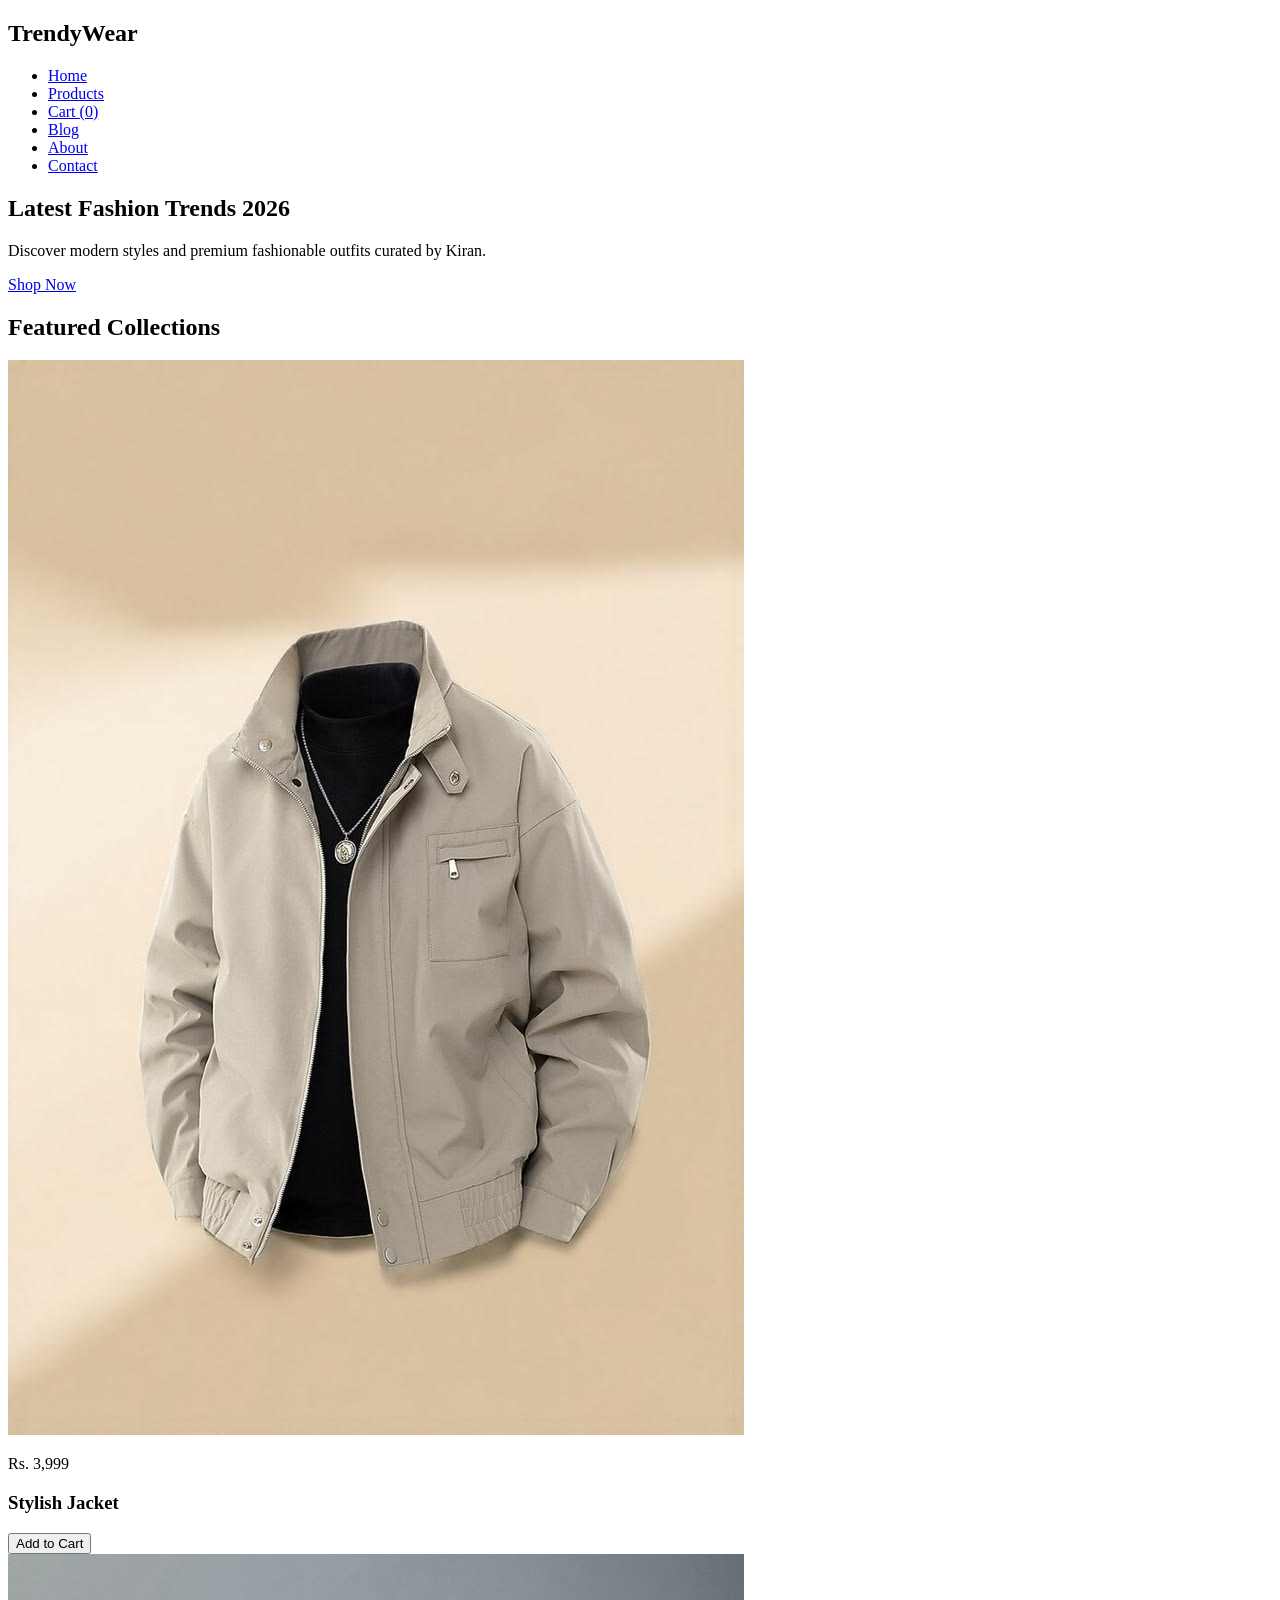
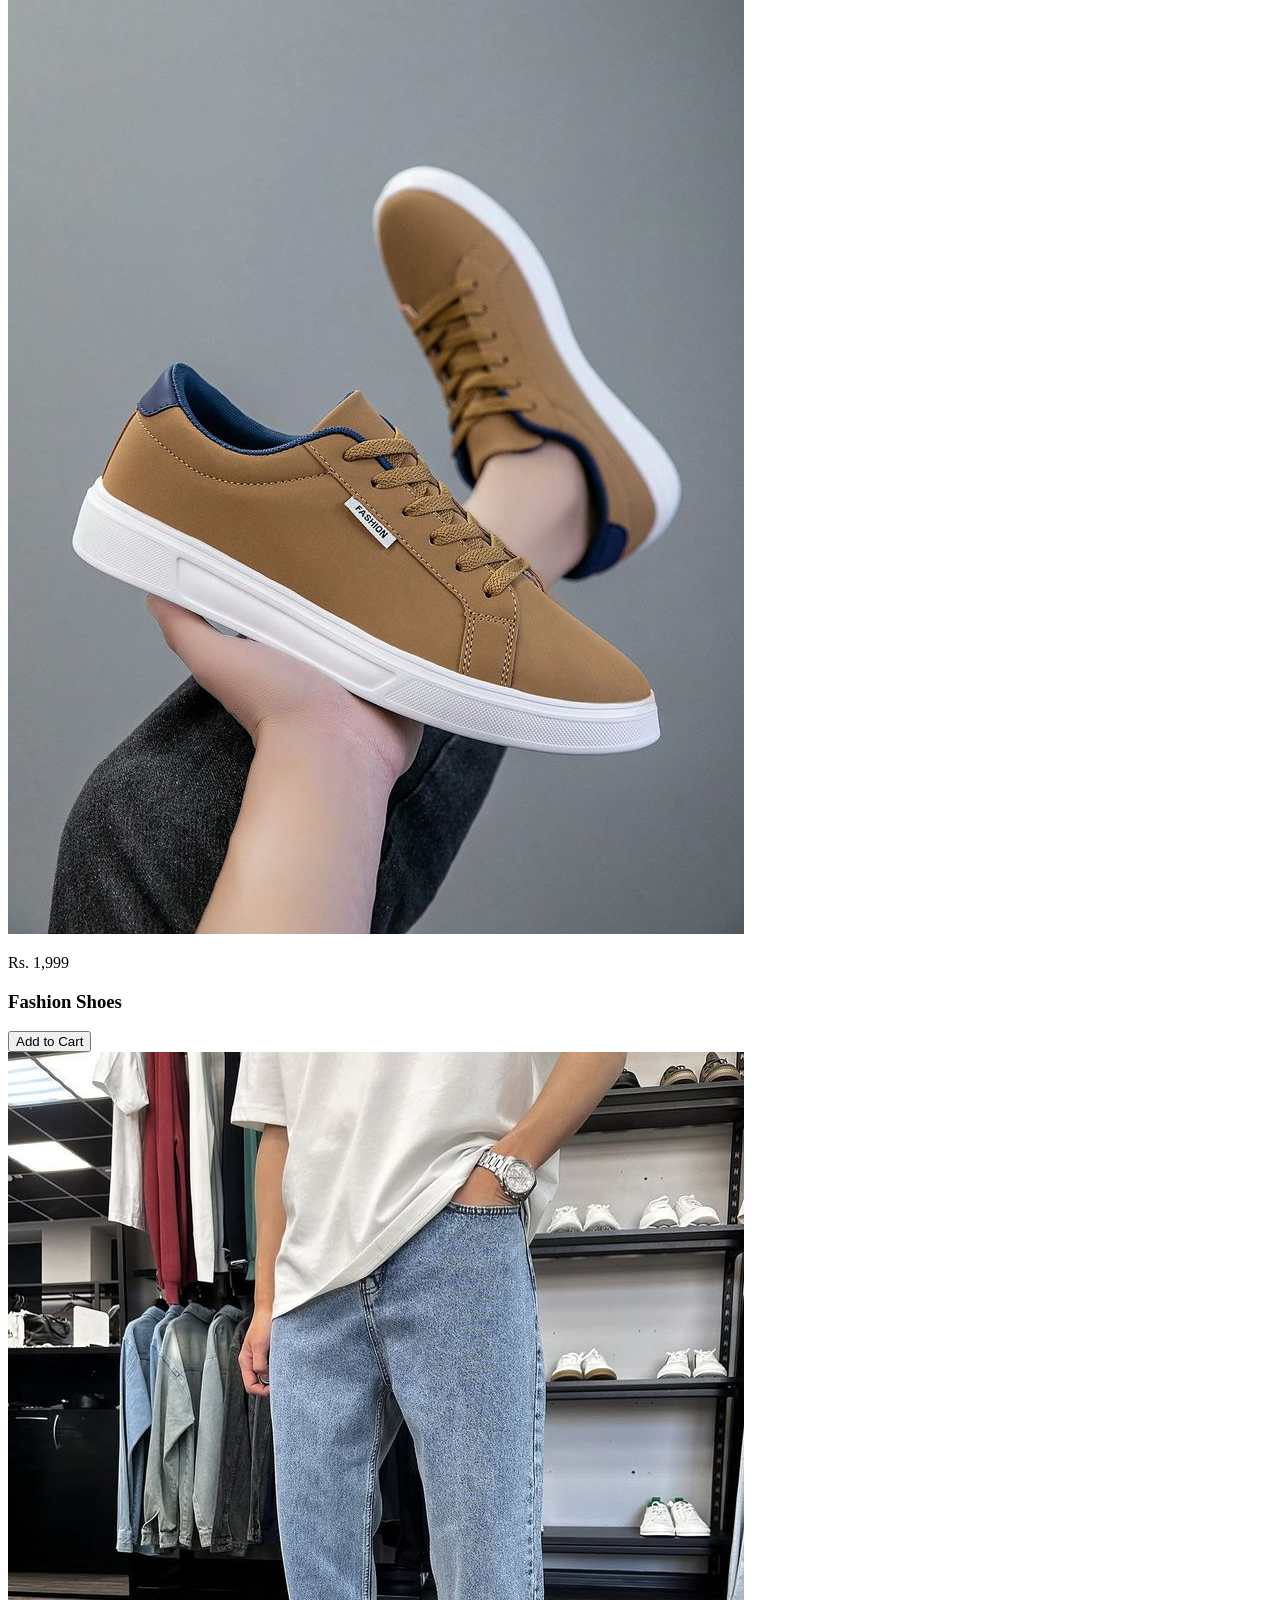
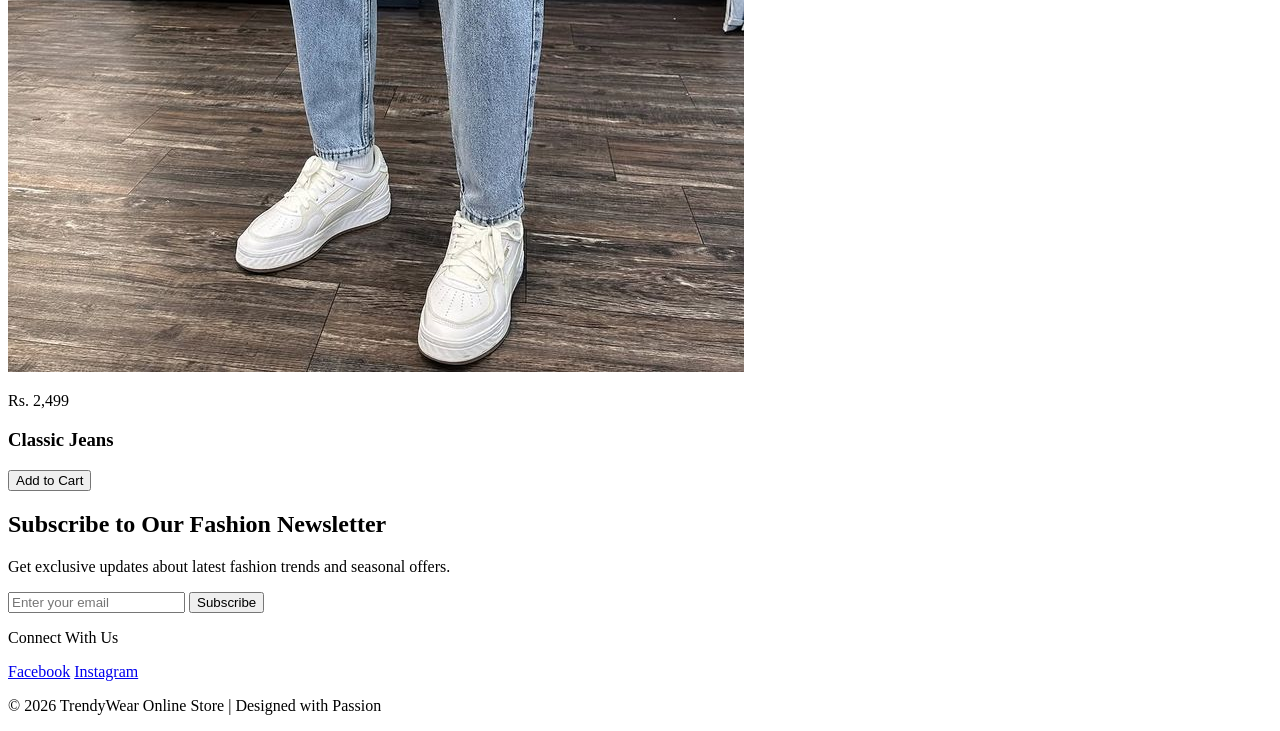
==== index.html @ 724e1f6a "Add files via upload" ====
<!DOCTYPE html>
<html lang="en">
<head>
    <meta charset="UTF-8">
    <meta name="viewport" content="width=device-width, initial-scale=1.0">
    
    <title>TrendyWear | Best Online Fashion Store for Modern Styles</title>
    <meta name="title" content="TrendyWear | Best Online Fashion Store for Modern Styles">
    <meta name="description" content="Shop the latest fashion trends at TrendyWear. Discover stylish jackets, casual t-shirts, classic jeans, and premium shoes for men and women. Quality meets affordability.">
    <meta name="keywords" content="online fashion store, trendy clothing India, stylish jackets for men, casual t-shirts, fashion shoes, affordable luxury wear, TrendyWear, Jalandhar fashion store">
    <meta name="author" content="Kiran">
    <meta name="robots" content="index, follow">

    <meta property="og:type" content="website">
    <meta property="og:url" content="https://yourwebsite.vercel.app/"> <meta property="og:title" content="TrendyWear | Online Fashion Store">
    <meta property="og:description" content="Discover modern styles and fashionable outfits. High-quality fashion delivered to your doorstep.">
    <meta property="og:image" content="image/jacket.jpg">

    <meta property="twitter:card" content="summary_large_image">
    <meta property="twitter:title" content="TrendyWear | Online Fashion Store">
    <meta property="twitter:description" content="Shop the latest fashion trends at TrendyWear. Quality fashion for the modern generation.">
    <meta property="twitter:image" content="image/jacket.jpg">

    <link rel="icon" type="image/x-icon" href="image/favicon.ico">
    <link rel="stylesheet" href="style.css">
</head>
<body>

<header>
    <nav class="navbar">
        <h1 class="logo">TrendyWear</h1>
        <ul class="nav-links">
            <li><a href="index.html">Home</a></li>
            <li><a href="products.html">Products</a></li>
            <li><a href="cart.html">Cart</a></li>
            <li><a href="blog.html">Blog</a></li>
            <li><a href="about.html">About</a></li>
            <li><a href="contact.html">Contact</a></li>
        </ul>
    </nav>
</header>

<section class="hero">
    <div class="hero-content">
        <h1>Latest Fashion Trends 2026</h1>
        <p>Discover modern styles and premium fashionable outfits curated by Kiran.</p>
        <a href="products.html" class="cta-btn">Shop Now</a>
    </div>
</section>

<section class="products-section">
    <h2 class="section-title">Featured Collections</h2>
    <div class="product-grid">
        
        <article class="product">
            <img src="image/jacket.jpg" alt="Men's Stylish Leather Jacket - TrendyWear" class="product-img">
            <p class="price">Rs. 3,999</p>
            <h3>Stylish Jacket</h3>
            <button class="cta-btn" onclick="addToCart('Stylish Jacket', 3999)">Add to Cart</button>
        </article>

        <article class="product">
            <img src="image/shoe.jpg" alt="Premium Fashion Shoes for Men - TrendyWear" class="product-img">
            <p class="price">Rs. 1,999</p>
            <h3>Fashion Shoes</h3>
            <button class="cta-btn" onclick="addToCart('Fashion Shoes', 1999)">Add to Cart</button>
        </article>

        <article class="product">
            <img src="image/jean.jpg" alt="Classic Slim Fit Blue Jeans - TrendyWear" class="product-img">
            <p class="price">Rs. 2,499</p>
            <h3>Classic Jeans</h3>
            <button class="cta-btn" onclick="addToCart('Classic Jeans', 2499)">Add to Cart</button>
        </article>

    </div>
</section>

<section class="newsletter">
    <h2>Subscribe to Our Fashion Newsletter</h2>
    <p>Get exclusive updates about latest fashion trends and seasonal offers.</p>
    <div class="newsletter-form">
        <input type="email" placeholder="Enter your email" aria-label="Email for Newsletter">
        <button onclick="subscribe()" class="cta-btn">Subscribe</button>
    </div>
</section>

<footer>
    <p>Connect With Us</p>
    <div class="social-icons">
        <a href="https://www.facebook.com/share/18SJWp3J29/" target="_blank" rel="noopener">Facebook</a>
        <a href="https://www.instagram.com/kiran.__28_/" target="_blank" rel="noopener">Instagram</a>
    </div>
    <p>© 2026 TrendyWear Online Store | Designed with Passion</p>
</footer>

<script src="script.js"></script>
</body>
</html>
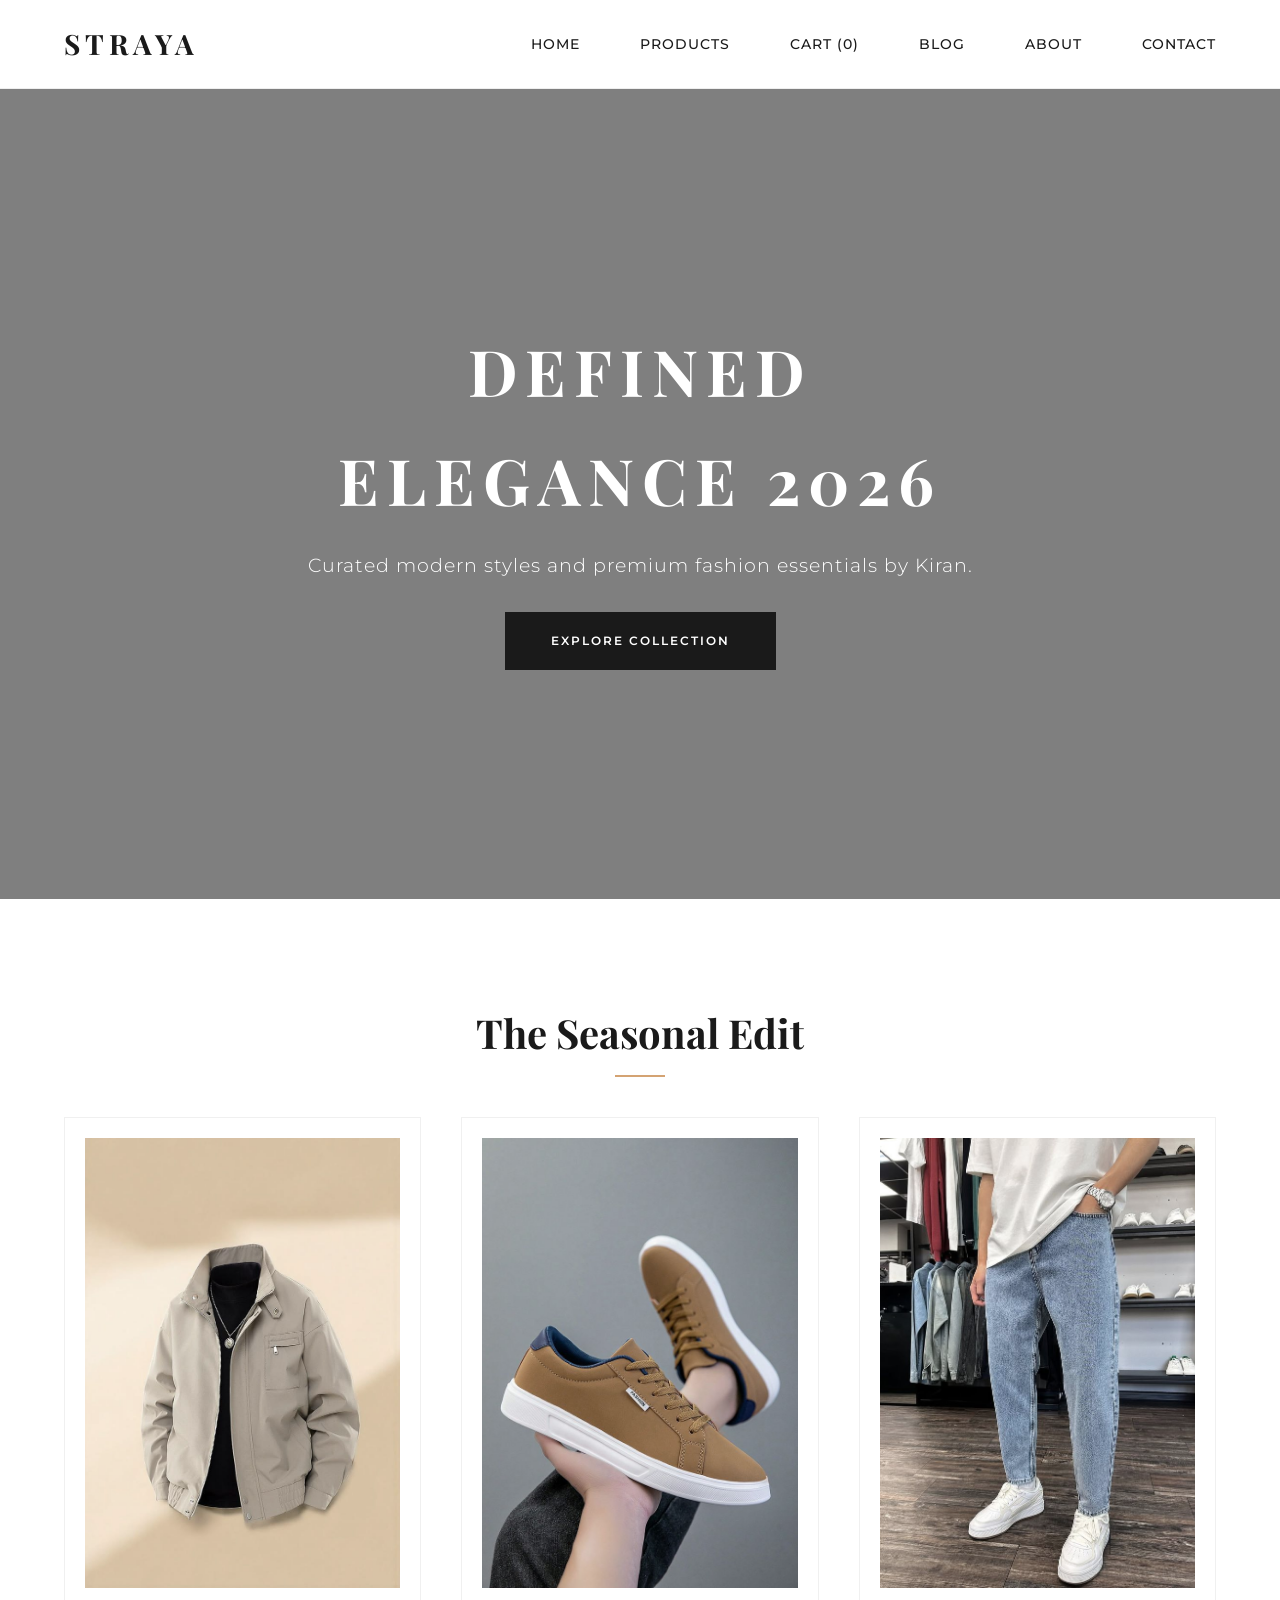
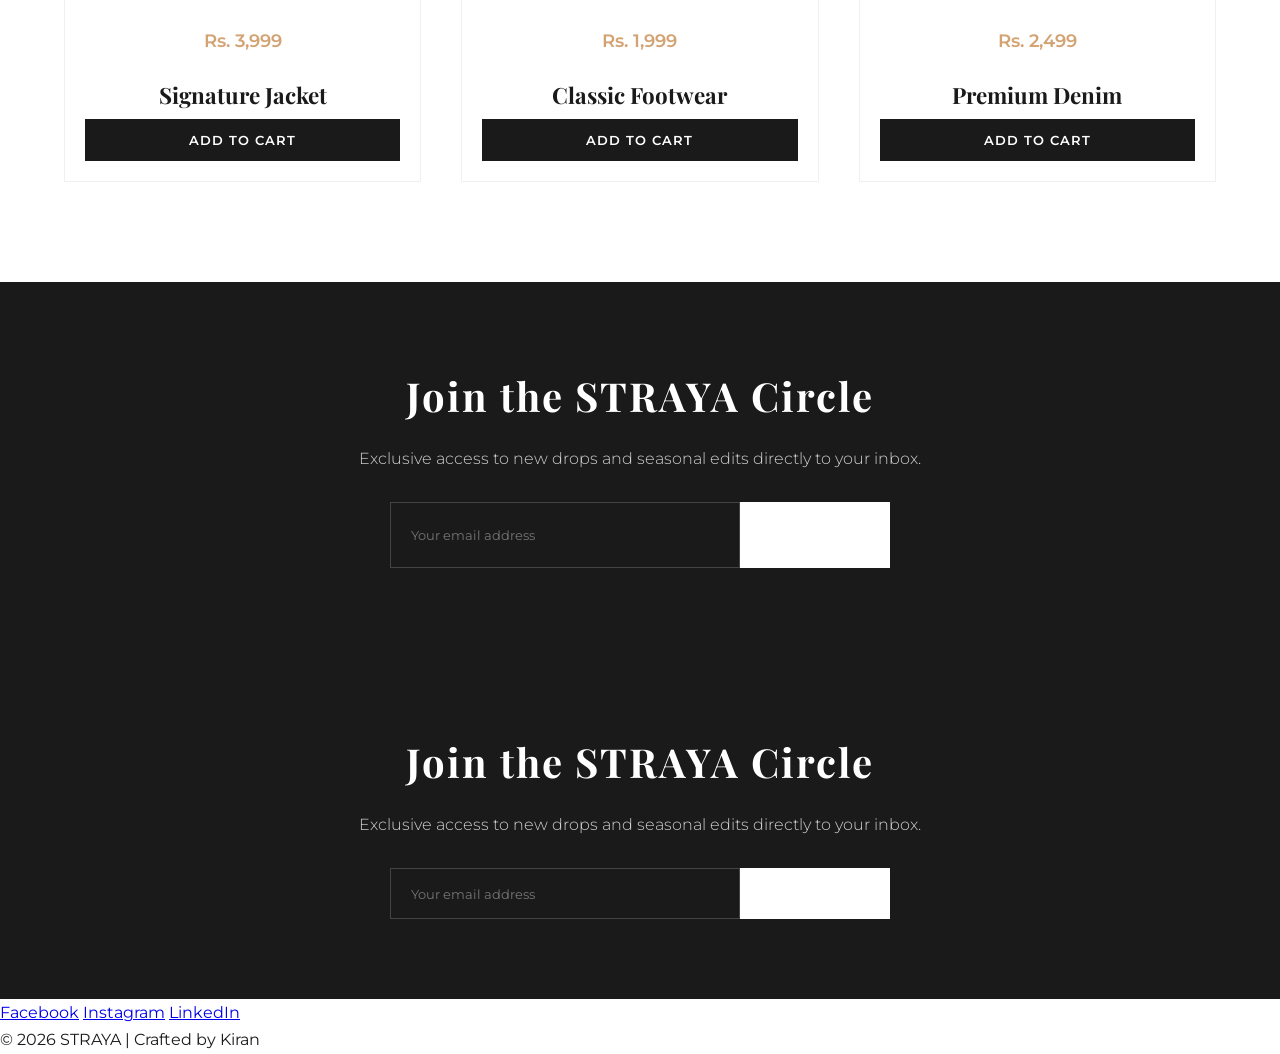
==== commit fe1a3eb7: "Add files via upload" ====
--- a/index.html
+++ b/index.html
@@ -3,32 +3,41 @@
 <head>
     <meta charset="UTF-8">
     <meta name="viewport" content="width=device-width, initial-scale=1.0">
+    <meta name="google-site-verification" content="-KeDakmMPzMtZNFGrNU8UCCrCk9rM0FX6TGYZa1ijm0" />
     
-    <title>TrendyWear | Best Online Fashion Store for Modern Styles</title>
-    <meta name="title" content="TrendyWear | Best Online Fashion Store for Modern Styles">
-    <meta name="description" content="Shop the latest fashion trends at TrendyWear. Discover stylish jackets, casual t-shirts, classic jeans, and premium shoes for men and women. Quality meets affordability.">
-    <meta name="keywords" content="online fashion store, trendy clothing India, stylish jackets for men, casual t-shirts, fashion shoes, affordable luxury wear, TrendyWear, Jalandhar fashion store">
-    <meta name="author" content="Kiran">
+    <title>STRAYA | Curated Modern Fashion Label</title>
+    <meta name="title" content="STRAYA | Curated Modern Fashion Label">
+    <meta name="description" content="Discover STRAYA, your destination for premium modern fashion for Men. Shop curated jackets, classic denim, and luxury footwear designed for the modern generation.">
+    <meta name="keywords" content="STRAYA,Men Faishon, modern fashion label, luxury clothing India, premium streetwear, stylish jackets, fashion trends 2026, minimalist fashion">
+    <meta name="author" content="Kiran ">
     <meta name="robots" content="index, follow">
 
     <meta property="og:type" content="website">
-    <meta property="og:url" content="https://yourwebsite.vercel.app/"> <meta property="og:title" content="TrendyWear | Online Fashion Store">
-    <meta property="og:description" content="Discover modern styles and fashionable outfits. High-quality fashion delivered to your doorstep.">
+    <meta property="og:url" content="https://straya.vercel.app/"> 
+    <meta property="og:title" content="STRAYA | Modern Fashion Label">
+    <meta property="og:description" content="Define your essence with STRAYA. Explore our curated collections of premium fashion.">
     <meta property="og:image" content="image/jacket.jpg">
 
     <meta property="twitter:card" content="summary_large_image">
-    <meta property="twitter:title" content="TrendyWear | Online Fashion Store">
-    <meta property="twitter:description" content="Shop the latest fashion trends at TrendyWear. Quality fashion for the modern generation.">
+    <meta property="twitter:title" content="STRAYA | Defined Style">
+    <meta property="twitter:description" content="Shop the latest premium trends at STRAYA. Quality meets modern aesthetics.">
     <meta property="twitter:image" content="image/jacket.jpg">
 
     <link rel="icon" type="image/x-icon" href="image/favicon.ico">
+    
+    <link href="https://fonts.googleapis.com/css2?family=Montserrat:wght@300;500;700&family=Playfair+Display:ital,wght@0,400;0,700;1,400&display=swap" rel="stylesheet">
     <link rel="stylesheet" href="style.css">
 </head>
 <body>
 
 <header>
     <nav class="navbar">
-        <h1 class="logo">TrendyWear</h1>
+        <h1 class="logo">STRAYA</h1>
+        <div class="menu-toggle" id="mobile-menu">
+        <span class="bar"></span>
+        <span class="bar"></span>
+        <span class="bar"></span>
+    </div>
         <ul class="nav-links">
             <li><a href="index.html">Home</a></li>
             <li><a href="products.html">Products</a></li>
@@ -42,56 +51,65 @@
 
 <section class="hero">
     <div class="hero-content">
-        <h1>Latest Fashion Trends 2026</h1>
-        <p>Discover modern styles and premium fashionable outfits curated by Kiran.</p>
-        <a href="products.html" class="cta-btn">Shop Now</a>
+        <h1>Defined Elegance 2026</h1>
+        <p>Curated modern styles and premium fashion essentials by Kiran.</p>
+        <a href="products.html" class="cta-btn">Explore Collection</a>
     </div>
 </section>
 
 <section class="products-section">
-    <h2 class="section-title">Featured Collections</h2>
+    <h2 class="section-title">The Seasonal Edit</h2>
     <div class="product-grid">
         
         <article class="product">
-            <img src="image/jacket.jpg" alt="Men's Stylish Leather Jacket - TrendyWear" class="product-img">
+            <img src="image/jacket.jpg" alt="STRAYA Signature Leather Jacket" class="product-img">
             <p class="price">Rs. 3,999</p>
-            <h3>Stylish Jacket</h3>
-            <button class="cta-btn" onclick="addToCart('Stylish Jacket', 3999)">Add to Cart</button>
+            <h3>Signature Jacket</h3>
+            <button class="cta-btn" onclick="addToCart('Signature Jacket', 3999)">Add to Cart</button>
         </article>
 
         <article class="product">
-            <img src="image/shoe.jpg" alt="Premium Fashion Shoes for Men - TrendyWear" class="product-img">
+            <img src="image/shoe.jpg" alt="STRAYA Premium Footwear" class="product-img">
             <p class="price">Rs. 1,999</p>
-            <h3>Fashion Shoes</h3>
-            <button class="cta-btn" onclick="addToCart('Fashion Shoes', 1999)">Add to Cart</button>
+            <h3>Classic Footwear</h3>
+            <button class="cta-btn" onclick="addToCart('Classic Footwear', 1999)">Add to Cart</button>
         </article>
 
         <article class="product">
-            <img src="image/jean.jpg" alt="Classic Slim Fit Blue Jeans - TrendyWear" class="product-img">
+            <img src="image/jean.jpg" alt="STRAYA Slim Fit Denim" class="product-img">
             <p class="price">Rs. 2,499</p>
-            <h3>Classic Jeans</h3>
-            <button class="cta-btn" onclick="addToCart('Classic Jeans', 2499)">Add to Cart</button>
+            <h3>Premium Denim</h3>
+            <button class="cta-btn" onclick="addToCart('Premium Denim', 2499)">Add to Cart</button>
         </article>
 
     </div>
 </section>
 
 <section class="newsletter">
-    <h2>Subscribe to Our Fashion Newsletter</h2>
-    <p>Get exclusive updates about latest fashion trends and seasonal offers.</p>
+    <h2>Join the STRAYA Circle</h2>
+    <p>Exclusive access to new drops and seasonal edits directly to your inbox.</p>
     <div class="newsletter-form">
-        <input type="email" placeholder="Enter your email" aria-label="Email for Newsletter">
-        <button onclick="subscribe()" class="cta-btn">Subscribe</button>
+        <input type="email" placeholder="Your email address" aria-label="Email for Newsletter">
+        <button onclick="subscribe()" class="cta-btn">Join Now</button>
+    </div>
+</section>
+
+<section class="newsletter">
+    <h2>Join the STRAYA Circle</h2>
+    <p>Exclusive access to new drops and seasonal edits directly to your inbox.</p>
+    <div class="newsletter-form">
+        <input type="email" placeholder="Your email address">
+        <button class="cta-btn">SUBSCRIBE</button>
     </div>
 </section>
 
 <footer>
-    <p>Connect With Us</p>
-    <div class="social-icons">
-        <a href="https://www.facebook.com/share/18SJWp3J29/" target="_blank" rel="noopener">Facebook</a>
-        <a href="https://www.instagram.com/kiran.__28_/" target="_blank" rel="noopener">Instagram</a>
+    <div class="footer-socials">
+        <a href="#">Facebook</a>
+        <a href="#">Instagram</a>
+        <a href="#">LinkedIn</a>
     </div>
-    <p>© 2026 TrendyWear Online Store | Designed with Passion</p>
+    <p>© 2026 STRAYA | Crafted by Kiran </p>
 </footer>
 
 <script src="script.js"></script>
--- a/style.css
+++ b/style.css
@@ -0,0 +1,431 @@
+/* --- STRAYA BRAND IDENTITY --- */
+/* Basic Reset */
+* {
+    margin: 0;
+    padding: 0;
+    box-sizing: border-box;
+    /* Clean Modern Font for all body text */
+    font-family: 'Montserrat', sans-serif;
+}
+
+body {
+    background-color: #fff;
+    color: #1a1a1a;
+    line-height: 1.7;
+    overflow-x: hidden;
+}
+
+h1, h2, h3, .logo {
+    /* Classy Serif Font for Headings */
+    font-family: 'Playfair Display', serif;
+    font-weight: 700;
+}
+
+/* Navbar */
+.navbar {
+    display: flex;
+    justify-content: space-between;
+    align-items: center;
+    padding: 20px 8%;
+    background: #ffffff; /* Clean White Background */
+    color: #1a1a1a;
+    position: sticky;
+    top: 0;
+    z-index: 1000;
+    border-bottom: 1px solid #f0f0f0;
+}
+
+.logo { 
+    font-size: 28px; 
+    font-weight: 700; 
+    letter-spacing: 5px; /* Premium spacing */
+    text-transform: uppercase;
+}
+
+.nav-links { display: flex; list-style: none; }
+
+.nav-links li { margin-left: 30px; }
+
+.nav-links a {
+    color: #1a1a1a;
+    text-decoration: none;
+    font-size: 13px;
+    font-weight: 500;
+    letter-spacing: 1px;
+    text-transform: uppercase;
+    transition: 0.3s;
+}
+
+.nav-links a:hover { color: #d4a373; }
+
+/* --- HERO SECTION --- */
+.hero {
+    background: linear-gradient(rgba(0,0,0,0.5), rgba(0,0,0,0.5)), 
+                url('https://images.unsplash.com/photo-1441986300917-64674bd600d8?q=80&w=1470&auto=format&fit=crop');
+    height: 90vh; 
+    background-size: cover;
+    background-position: center;
+    background-attachment: fixed; 
+    display: flex;
+    align-items: center; 
+    justify-content: center; 
+    text-align: center;
+    color: white;
+}
+
+.hero-content {
+    max-width: 800px;
+    padding: 20px;
+}
+
+.hero h1 {
+    font-size: 4rem;
+    text-transform: uppercase;
+    letter-spacing: 8px;
+    margin-bottom: 15px;
+}
+
+.hero p {
+    font-size: 1.2rem;
+    font-weight: 300;
+    letter-spacing: 1px;
+    margin-bottom: 30px;
+}
+
+/* --- BUTTONS --- */
+.cta-btn {
+    text-decoration: none; 
+    display: inline-block;
+    background-color: #1a1a1a; /* Black for premium look */
+    color: white !important;
+    padding: 18px 45px;
+    font-size: 12px;
+    letter-spacing: 2px;
+    font-weight: 600;
+    text-transform: uppercase;
+    border-radius: 0px; /* Sharp corners are more premium */
+    transition: all 0.4s ease;
+    cursor: pointer;
+    border: 1px solid #1a1a1a;
+}
+
+.cta-btn:hover {
+    background-color: transparent;
+    color: #1a1a1a !important;
+    transform: translateY(-2px);
+    box-shadow: 0 10px 20px rgba(0,0,0,0.1);
+}
+
+/* Product Section */
+.products-section {
+    padding: 100px 5%;
+    text-align: center;
+}
+
+.section-title {
+    font-size: 2.5rem;
+    margin-bottom: 50px;
+    position: relative;
+    display: inline-block;
+}
+
+.section-title::after {
+    content: '';
+    width: 50px;
+    height: 2px;
+    background: #d4a373;
+    position: absolute;
+    bottom: -10px;
+    left: 50%;
+    transform: translateX(-50%);
+}
+
+.product-grid {
+    display: grid;
+    grid-template-columns: repeat(auto-fit, minmax(300px, 1fr));
+    gap: 40px;
+    max-width: 1300px;
+    margin: 0 auto;
+}
+
+.product {
+    padding: 20px;
+    text-align: center; /* Saara text aur button center ho jayega */
+    border: 1px solid #f0f0f0; /* Light border professional lagti hai */
+    background: #fff;
+    transition: transform 0.3s ease;
+}
+.product:hover {
+    transform: translateY(-5px); /* Hover effect se premium feel aati hai */
+}
+
+.product img {
+    width: 100%;
+    height: 450px;
+    object-fit: cover;
+    margin-bottom: 20px;
+    filter: grayscale(10%);
+    transition: 0.5s;
+}
+
+.product img:hover {
+    filter: grayscale(0%);
+    transform: scale(1.02);
+}
+
+.product h3 {
+    font-size: 1.4rem;
+    margin-bottom: 5px;
+}
+
+.price {
+    font-family: 'Montserrat', sans-serif;
+    color: #d4a373; /* Elegant Gold/Tan color */
+    font-weight: 600;
+    font-size: 1.1rem;
+    margin: 10px 0 20px 0; /* Upar aur niche barabar gap */
+    display: block;
+}
+.product .cta-btn {
+    width: 100%; /* Button card ki poori width le lega, jo professional dikhta hai */
+    padding: 12px;
+    font-size: 13px;
+    letter-spacing: 1px;
+}
+
+/* Footer */
+.navbar {
+    display: flex;
+    justify-content: space-between;
+    align-items: center;
+    padding: 20px 5%;
+    background-color: #fff;
+    border-bottom: 1px solid #eee;
+    position: relative;
+}
+
+.nav-links {
+    display: flex; /* Desktop par horizontal dikhane ke liye */
+    list-style: none;
+    gap: 30px;
+}
+
+.nav-links li a {
+    text-decoration: none;
+    color: #1a1a1a;
+    font-weight: 500;
+    font-size: 0.9rem;
+    text-transform: uppercase;
+    letter-spacing: 1px;
+    transition: 0.3s;
+}
+
+.nav-links li a:hover {
+    color: #d4a373; /* Gold accent */
+}
+
+/* Desktop par hamburger icon hide rahega */
+.menu-toggle {
+    display: none;
+}
+
+/* --- Mobile Responsive (Media Query) --- */
+@media (max-width: 850px) {
+    .menu-toggle {
+        display: block; /* Mobile par dikhega */
+        cursor: pointer;
+    }
+
+    .menu-toggle .bar {
+        width: 25px;
+        height: 3px;
+        margin: 5px auto;
+        background-color: #1a1a1a;
+        display: block;
+    }
+
+    .nav-links {
+        display: none; /* Mobile par default hide */
+        flex-direction: column; /* Mobile par vertical list */
+        width: 100%;
+        position: absolute;
+        top: 70px; /* Navbar ki height ke hisab se */
+        left: 0;
+        background-color: #ffffff;
+        text-align: center;
+        padding: 20px 0;
+        border-bottom: 1px solid #eee;
+        z-index: 1000;
+    }
+
+    /* JavaScript jab 'active' class add karega */
+    .nav-links.active {
+        display: flex;
+    }
+
+    .nav-links li {
+        margin: 15px 0;
+    }
+}
+
+/* Mobile Responsive */
+@media (max-width: 768px) {
+    .hero h1 { font-size: 2.5rem; letter-spacing: 4px; }
+    .logo { font-size: 22px; letter-spacing: 3px; }
+    .product img { height: 350px; }
+    .nav-links li { margin: 10px 15px; }
+}
+
+/* Newsletter  */
+.newsletter {
+    background-color: #1a1a1a;
+    color: #ffffff;
+    padding: 80px 20px;
+    text-align: center;
+}
+
+.newsletter h2 {
+    font-family: 'Playfair Display', serif;
+    font-size: 2.5rem;
+    margin-bottom: 15px;
+    letter-spacing: 2px;
+}
+
+.newsletter p {
+    font-weight: 300;
+    margin-bottom: 30px;
+    opacity: 0.8;
+}
+
+/* Input aur Button ko ek line mein laane ke liye */
+.newsletter-form {
+    display: flex;
+    justify-content: center;
+    gap: 0; /* Space khatam karke dono ko jodne ke liye */
+    max-width: 500px;
+    margin: 0 auto;
+}
+
+.newsletter-form input {
+    padding: 15px 20px;
+    width: 70%;
+    border: 1px solid #444;
+    background: transparent;
+    color: #fff;
+    outline: none;
+}
+
+.newsletter-form .cta-btn {
+    width: 30%;
+    background: #fff;
+    color: #000;
+    border: none;
+    cursor: pointer;
+    font-weight: 600;
+    transition: 0.3s;
+}
+
+.newsletter-form .cta-btn:hover {
+    background: #d4a373; /* Gold hover effect */
+    color: #fff;
+}
+
+/* --- Professional Contact Layout --- */
+.contact-wrapper {
+    max-width: 1100px;
+    margin: 0 auto;
+    padding: 40px 20px;
+    display: flex;
+    flex-direction: column;
+    gap: 60px;
+}
+
+/* Info Cards Row */
+.contact-info-grid {
+    display: grid;
+    grid-template-columns: repeat(auto-fit, minmax(280px, 1fr));
+    gap: 30px;
+}
+
+.info-card {
+    background: #fbfbfb;
+    padding: 40px;
+    text-align: center;
+    border: 1px solid #eee;
+    transition: 0.3s ease;
+}
+
+.info-card h3 {
+    font-size: 1.1rem;
+    letter-spacing: 2px;
+    text-transform: uppercase;
+    color: #1a1a1a;
+    margin-bottom: 15px;
+}
+
+.info-card p {
+    font-size: 1rem;
+    color: #555;
+    font-weight: 400;
+}
+
+/* Forms Section - Side by Side */
+.form-section {
+    display: grid;
+    grid-template-columns: 1fr 1fr; /* Do forms barabar dikhenge */
+    gap: 50px;
+    align-items: start;
+}
+
+.form-container h2 {
+    font-size: 1.8rem;
+    margin-bottom: 30px;
+    letter-spacing: 1px;
+    text-align: left;
+}
+
+/* Inputs Styling */
+.custom-form {
+    display: flex;
+    flex-direction: column;
+    gap: 20px;
+}
+
+.custom-form input, 
+.custom-form textarea {
+    width: 100%;
+    padding: 15px;
+    border: 1px solid #e0e0e0;
+    font-family: 'Montserrat', sans-serif;
+    font-size: 0.9rem;
+    background: #fff;
+    outline: none;
+    transition: 0.3s;
+}
+
+.custom-form input:focus, 
+.custom-form textarea:focus {
+    border-color: #1a1a1a;
+}
+
+/* Button Alignment */
+.custom-form .cta-btn {
+    align-self: flex-start; /* Button ko left align karne ke liye */
+    width: fit-content;
+}
+
+/* Responsive Fix for Mobile */
+@media (max-width: 850px) {
+    .form-section {
+        grid-template-columns: 1fr; /* Mobile par ek ke niche ek */
+        gap: 40px;
+    }
+    
+    .form-container h2 {
+        text-align: center;
+    }
+    
+    .custom-form .cta-btn {
+        width: 100%; /* Mobile par full width button */
+    }
+}
